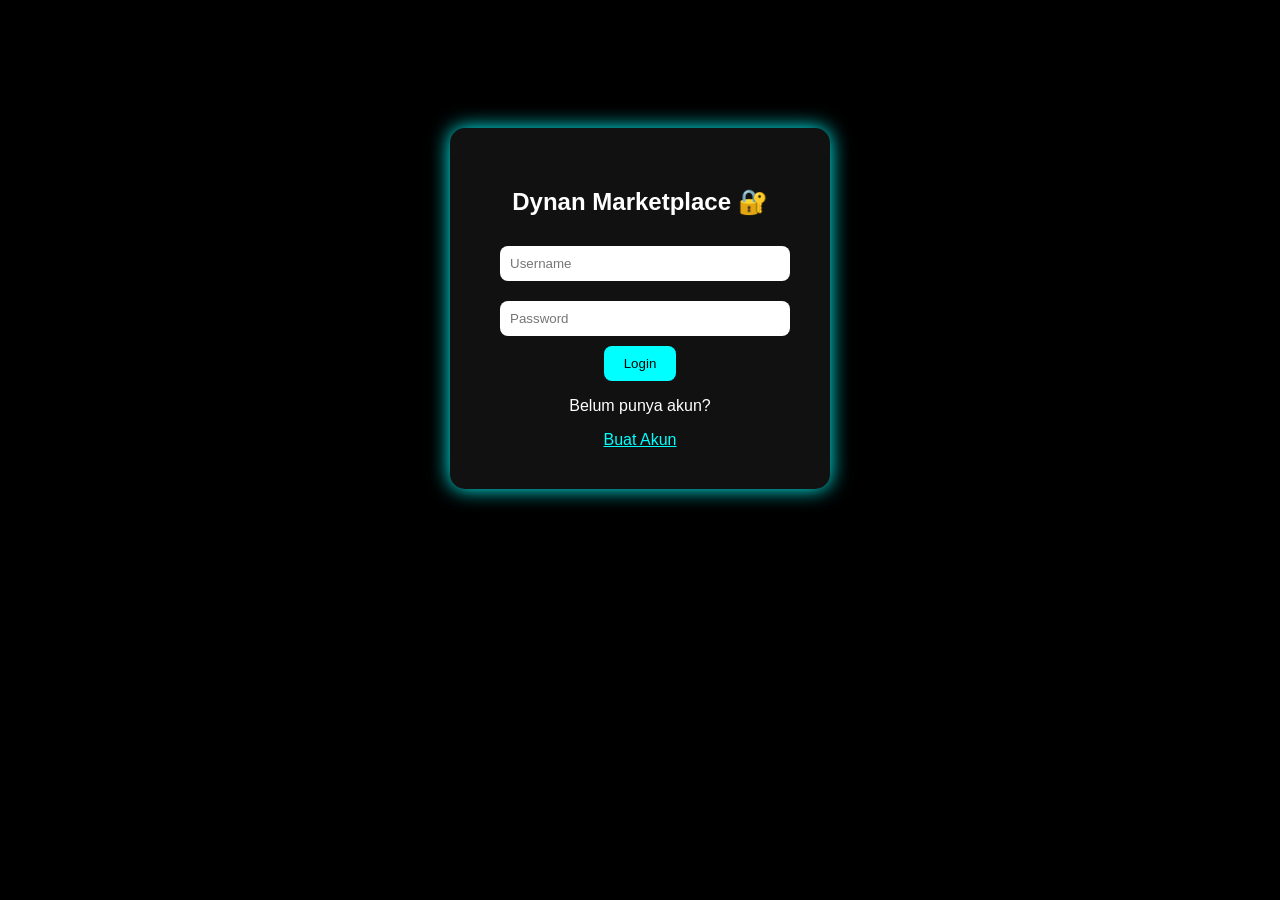
==== index.html @ b117a09b "index.html" ====
<!DOCTYPE html>
<html>
<head>
<title>Dynan Marketplace Login</title>

<style>

body{
background:black;
color:white;
font-family:sans-serif;
text-align:center;
padding-top:120px;
}

.login{
background:#111;
padding:40px;
border-radius:15px;
width:300px;
margin:auto;
box-shadow:0 0 20px cyan;
}

input{
width:90%;
padding:10px;
margin:10px;
border-radius:8px;
border:none;
}

button{
padding:10px 20px;
background:cyan;
border:none;
border-radius:8px;
cursor:pointer;
}

</style>

</head>

<body>

<div class="login">

<h2>Dynan Marketplace 🔐</h2>

<input type="text" id="user" placeholder="Username"><br>
<input type="password" id="pass" placeholder="Password"><br>

<button onclick="login()">Login</button>

<p>Belum punya akun?</p>

<a href="register.html" style="color:cyan">Buat Akun</a>

</div>

<script>

function login(){

let u=document.getElementById("user").value
let p=document.getElementById("pass").value

if(u=="dynannotdev" && p=="11092009"){
window.location="market.html"
}else{
alert("Username / Password salah")
}

}

</script>

</body>
</html>
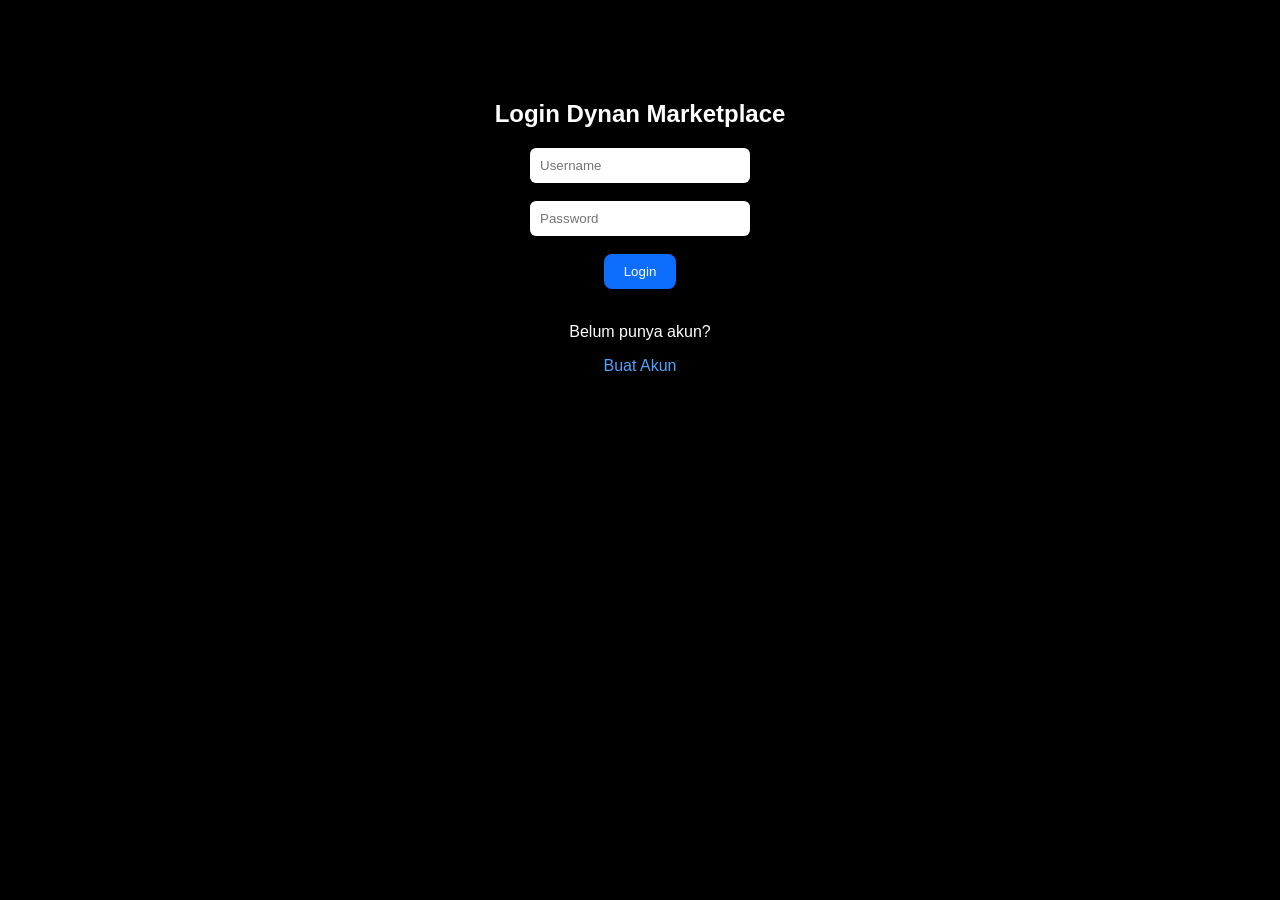
==== commit 6532c57d: "index.html" ====
--- a/index.html
+++ b/index.html
@@ -1,7 +1,7 @@
 <!DOCTYPE html>
 <html>
 <head>
-<title>Dynan Marketplace Login</title>
+<title>Login Dynan Marketplace</title>
 
 <style>
 
@@ -10,32 +10,32 @@
 color:white;
 font-family:sans-serif;
 text-align:center;
-padding-top:120px;
-}
-
-.login{
-background:#111;
-padding:40px;
-border-radius:15px;
-width:300px;
-margin:auto;
-box-shadow:0 0 20px cyan;
+margin-top:100px;
 }
 
 input{
-width:90%;
 padding:10px;
-margin:10px;
-border-radius:8px;
+width:200px;
+border-radius:6px;
 border:none;
 }
 
 button{
 padding:10px 20px;
-background:cyan;
 border:none;
 border-radius:8px;
+background:#0d6efd;
+color:white;
 cursor:pointer;
+}
+
+button:hover{
+background:#0a58ca;
+}
+
+a{
+color:#4da3ff;
+text-decoration:none;
 }
 
 </style>
@@ -44,20 +44,21 @@
 
 <body>
 
-<div class="login">
+<h2>Login Dynan Marketplace</h2>
 
-<h2>Dynan Marketplace 🔐</h2>
+<input type="text" id="user" placeholder="Username">
+<br><br>
 
-<input type="text" id="user" placeholder="Username"><br>
-<input type="password" id="pass" placeholder="Password"><br>
+<input type="password" id="pass" placeholder="Password">
+<br><br>
 
 <button onclick="login()">Login</button>
 
+<br><br>
+
 <p>Belum punya akun?</p>
 
-<a href="register.html" style="color:cyan">Buat Akun</a>
-
-</div>
+<a href="register.html">Buat Akun</a>
 
 <script>
 
@@ -66,10 +67,21 @@
 let u=document.getElementById("user").value
 let p=document.getElementById("pass").value
 
+// login admin
 if(u=="dynannotdev" && p=="11092009"){
-window.location="market.html"
+window.location.href="admin.html"
+return
+}
+
+// login member
+let users=JSON.parse(localStorage.getItem("users") || "[]")
+
+let found=users.find(x=>x.username==u && x.password==p)
+
+if(found){
+window.location.href="market.html"
 }else{
-alert("Username / Password salah")
+alert("Username atau Password salah")
 }
 
 }
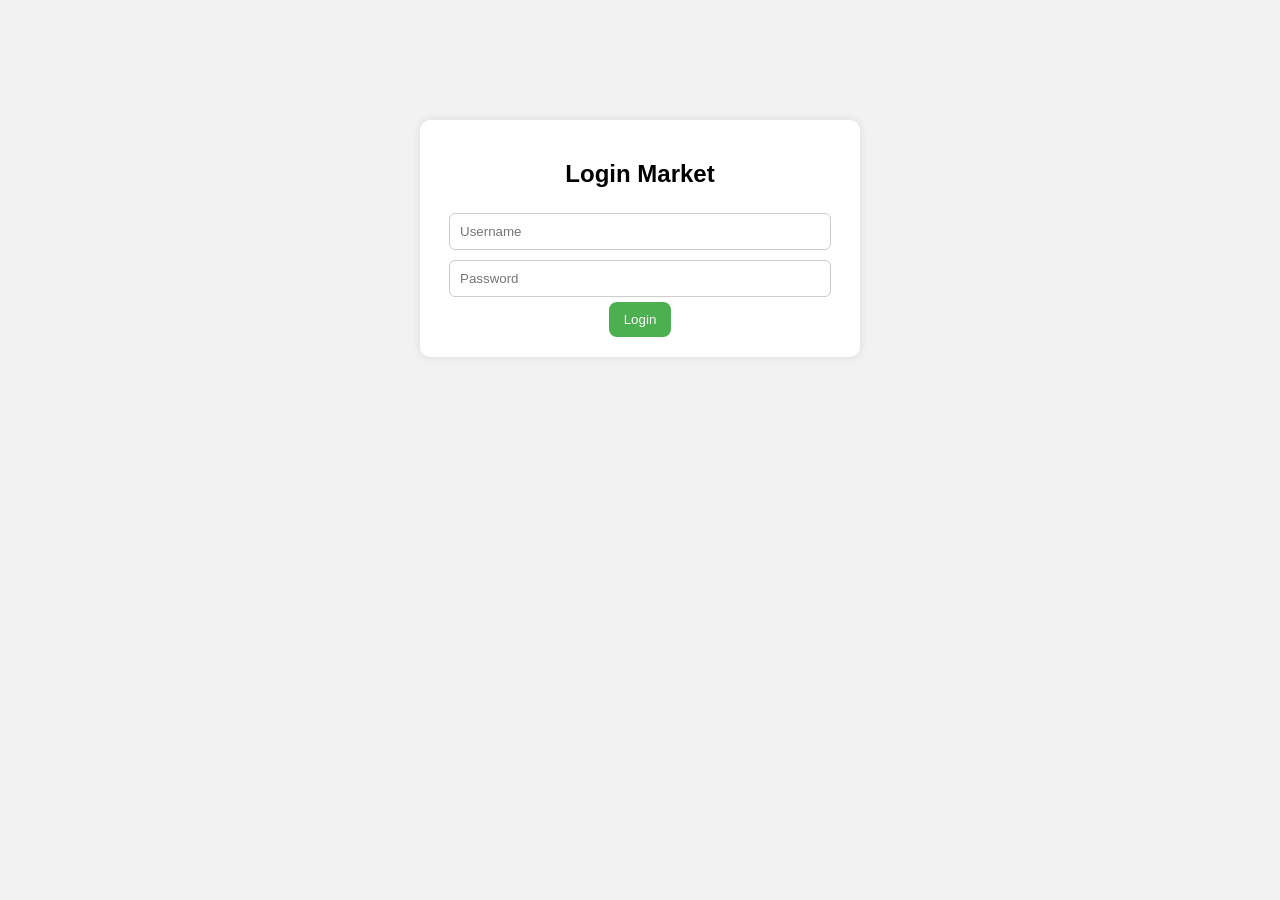
==== commit ae5e737f: "index.html" ====
--- a/index.html
+++ b/index.html
@@ -1,87 +1,73 @@
 <!DOCTYPE html>
 <html>
 <head>
-<title>Login Dynan Marketplace</title>
+<title>Login Market</title>
 
 <style>
+body{
+font-family:sans-serif;
+background:#f2f2f2;
+text-align:center;
+}
 
-body{
-background:black;
-color:white;
-font-family:sans-serif;
-text-align:center;
-margin-top:100px;
+.box{
+background:white;
+width:90%;
+max-width:400px;
+margin:auto;
+margin-top:120px;
+padding:20px;
+border-radius:10px;
+box-shadow:0 0 10px rgba(0,0,0,0.1);
 }
 
 input{
+width:90%;
 padding:10px;
-width:200px;
+margin:5px;
 border-radius:6px;
-border:none;
+border:1px solid #ccc;
 }
 
 button{
-padding:10px 20px;
+padding:10px 15px;
+background:#4CAF50;
+color:white;
 border:none;
 border-radius:8px;
-background:#0d6efd;
-color:white;
 cursor:pointer;
 }
-
-button:hover{
-background:#0a58ca;
-}
-
-a{
-color:#4da3ff;
-text-decoration:none;
-}
-
 </style>
-
 </head>
 
 <body>
 
-<h2>Login Dynan Marketplace</h2>
+<div class="box">
 
-<input type="text" id="user" placeholder="Username">
-<br><br>
+<h2>Login Market</h2>
 
-<input type="password" id="pass" placeholder="Password">
-<br><br>
+<input type="text" id="username" placeholder="Username"><br>
+<input type="password" id="password" placeholder="Password"><br>
 
 <button onclick="login()">Login</button>
 
-<br><br>
-
-<p>Belum punya akun?</p>
-
-<a href="register.html">Buat Akun</a>
+</div>
 
 <script>
 
 function login(){
 
-let u=document.getElementById("user").value
-let p=document.getElementById("pass").value
+let user=document.getElementById("username").value
+let pass=document.getElementById("password").value
 
-// login admin
-if(u=="dynannotdev" && p=="11092009"){
-window.location.href="admin.html"
-return
-}
+if(user=="admin" && pass=="12345"){
 
-// login member
-let users=JSON.parse(localStorage.getItem("users") || "[]")
+window.location.href="market.html"
 
-let found=users.find(x=>x.username==u && x.password==p)
+}else{
 
-if(found){
-window.location.href="market.html"
-}else{
-alert("Username atau Password salah")
+alert("Username atau password salah")
+
 }
 
 }
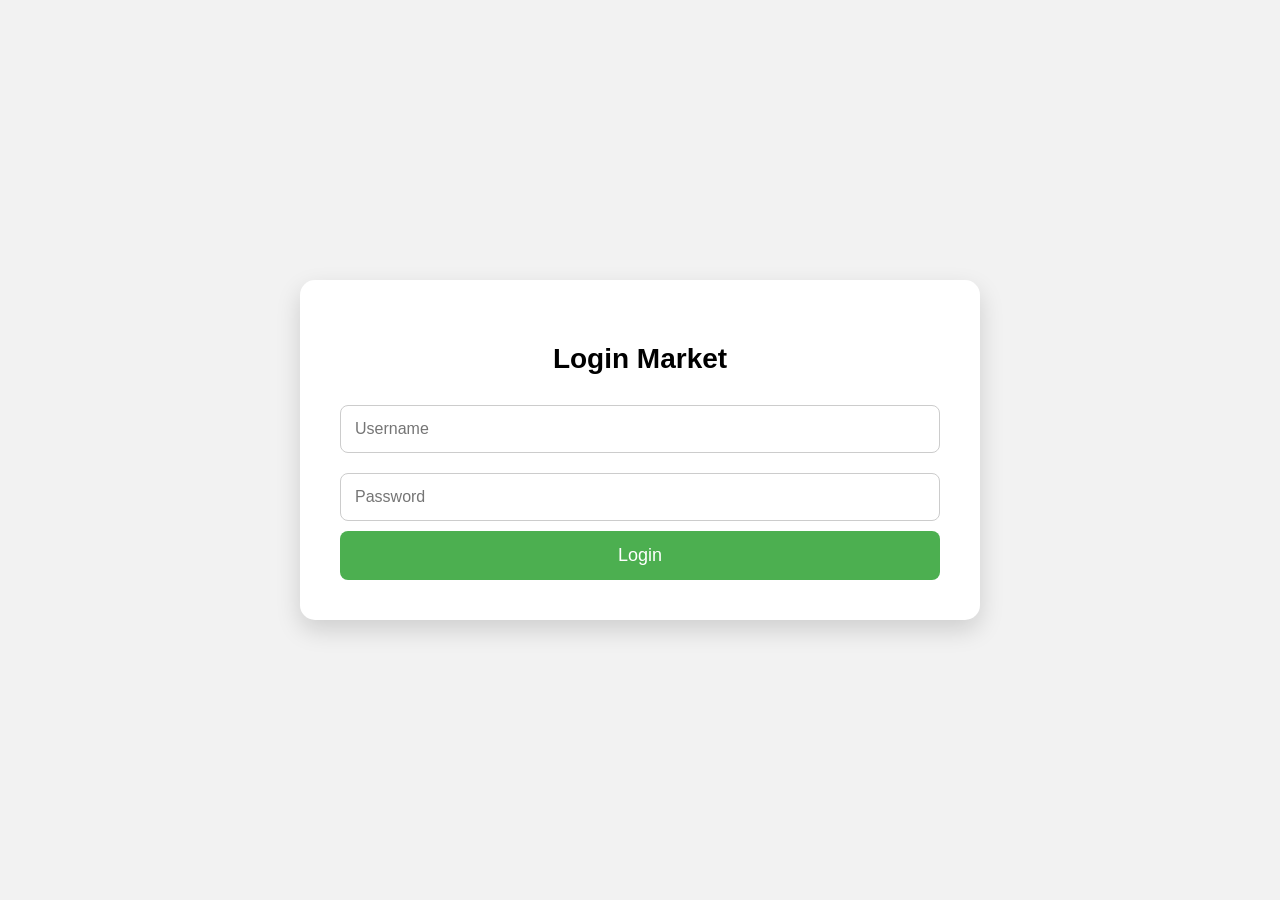
==== commit 21c8d5d7: "index.html" ====
--- a/index.html
+++ b/index.html
@@ -3,40 +3,59 @@
 <head>
 <title>Login Market</title>
 
+<meta name="viewport" content="width=device-width, initial-scale=1">
+
 <style>
+
 body{
 font-family:sans-serif;
 background:#f2f2f2;
-text-align:center;
+display:flex;
+justify-content:center;
+align-items:center;
+height:100vh;
+margin:0;
 }
 
 .box{
 background:white;
 width:90%;
-max-width:400px;
-margin:auto;
-margin-top:120px;
-padding:20px;
-border-radius:10px;
-box-shadow:0 0 10px rgba(0,0,0,0.1);
+max-width:600px;
+padding:40px;
+border-radius:15px;
+box-shadow:0 10px 25px rgba(0,0,0,0.15);
+text-align:center;
+}
+
+h2{
+margin-bottom:20px;
+font-size:28px;
 }
 
 input{
-width:90%;
-padding:10px;
-margin:5px;
-border-radius:6px;
+width:95%;
+padding:14px;
+margin:10px 0;
+border-radius:8px;
 border:1px solid #ccc;
+font-size:16px;
 }
 
 button{
-padding:10px 15px;
+width:100%;
+padding:14px;
 background:#4CAF50;
 color:white;
 border:none;
 border-radius:8px;
+font-size:18px;
 cursor:pointer;
 }
+
+button:hover{
+background:#45a049;
+}
+
 </style>
 </head>
 
@@ -46,8 +65,8 @@
 
 <h2>Login Market</h2>
 
-<input type="text" id="username" placeholder="Username"><br>
-<input type="password" id="password" placeholder="Password"><br>
+<input type="text" id="username" placeholder="Username">
+<input type="password" id="password" placeholder="Password">
 
 <button onclick="login()">Login</button>
 
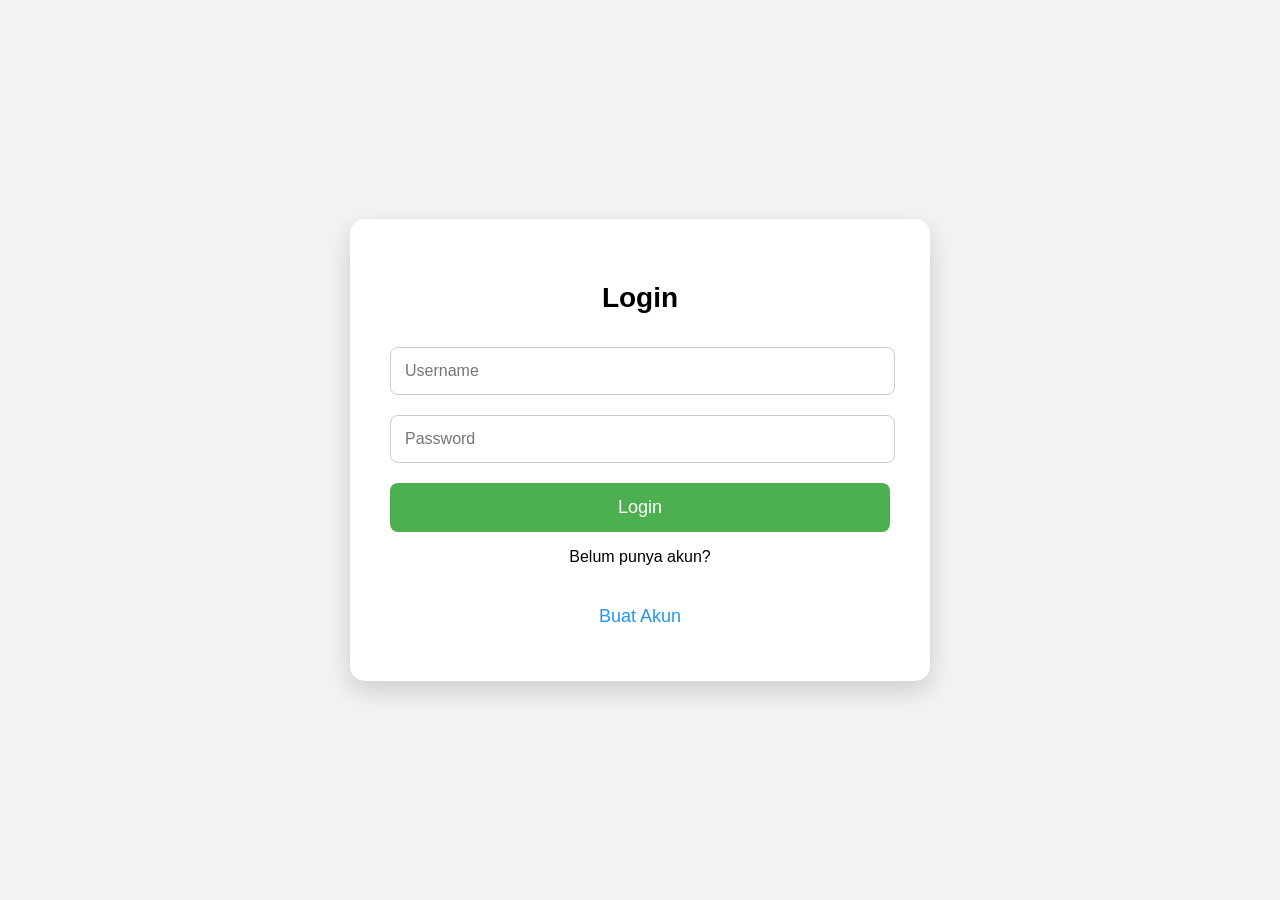
==== commit d8a12519: "index.html" ====
--- a/index.html
+++ b/index.html
@@ -1,7 +1,7 @@
 <!DOCTYPE html>
 <html>
 <head>
-<title>Login Market</title>
+<title>Login Market Dynan</title>
 
 <meta name="viewport" content="width=device-width, initial-scale=1">
 
@@ -20,7 +20,7 @@
 .box{
 background:white;
 width:90%;
-max-width:600px;
+max-width:500px;
 padding:40px;
 border-radius:15px;
 box-shadow:0 10px 25px rgba(0,0,0,0.15);
@@ -28,7 +28,6 @@
 }
 
 h2{
-margin-bottom:20px;
 font-size:28px;
 }
 
@@ -44,16 +43,26 @@
 button{
 width:100%;
 padding:14px;
-background:#4CAF50;
-color:white;
 border:none;
 border-radius:8px;
 font-size:18px;
 cursor:pointer;
+margin-top:10px;
 }
 
-button:hover{
-background:#45a049;
+.login{
+background:#4CAF50;
+color:white;
+}
+
+.register{
+background:#2196F3;
+color:white;
+}
+
+.switch{
+background:none;
+color:#2196F3;
 }
 
 </style>
@@ -63,23 +72,63 @@
 
 <div class="box">
 
-<h2>Login Market</h2>
+<div id="loginBox">
 
-<input type="text" id="username" placeholder="Username">
-<input type="password" id="password" placeholder="Password">
+<h2>Login</h2>
 
-<button onclick="login()">Login</button>
+<input type="text" id="loginUser" placeholder="Username">
+<input type="password" id="loginPass" placeholder="Password">
+
+<button class="login" onclick="login()">Login</button>
+
+<p>Belum punya akun?</p>
+<button class="switch" onclick="showRegister()">Buat Akun</button>
 
 </div>
 
+
+<div id="registerBox" style="display:none">
+
+<h2>Daftar Akun</h2>
+
+<input type="text" id="regUser" placeholder="Username baru">
+<input type="password" id="regPass" placeholder="Password baru">
+
+<button class="register" onclick="register()">Daftar</button>
+
+<p>Sudah punya akun?</p>
+<button class="switch" onclick="showLogin()">Login</button>
+
+</div>
+
+</div>
+
+
 <script>
+
+function register(){
+
+let user=document.getElementById("regUser").value
+let pass=document.getElementById("regPass").value
+
+localStorage.setItem("user",user)
+localStorage.setItem("pass",pass)
+
+alert("Akun berhasil dibuat!")
+
+showLogin()
+
+}
 
 function login(){
 
-let user=document.getElementById("username").value
-let pass=document.getElementById("password").value
+let user=document.getElementById("loginUser").value
+let pass=document.getElementById("loginPass").value
 
-if(user=="admin" && pass=="12345"){
+let savedUser=localStorage.getItem("user")
+let savedPass=localStorage.getItem("pass")
+
+if(user==savedUser && pass==savedPass){
 
 window.location.href="market.html"
 
@@ -91,6 +140,16 @@
 
 }
 
+function showRegister(){
+document.getElementById("loginBox").style.display="none"
+document.getElementById("registerBox").style.display="block"
+}
+
+function showLogin(){
+document.getElementById("loginBox").style.display="block"
+document.getElementById("registerBox").style.display="none"
+}
+
 </script>
 
 </body>
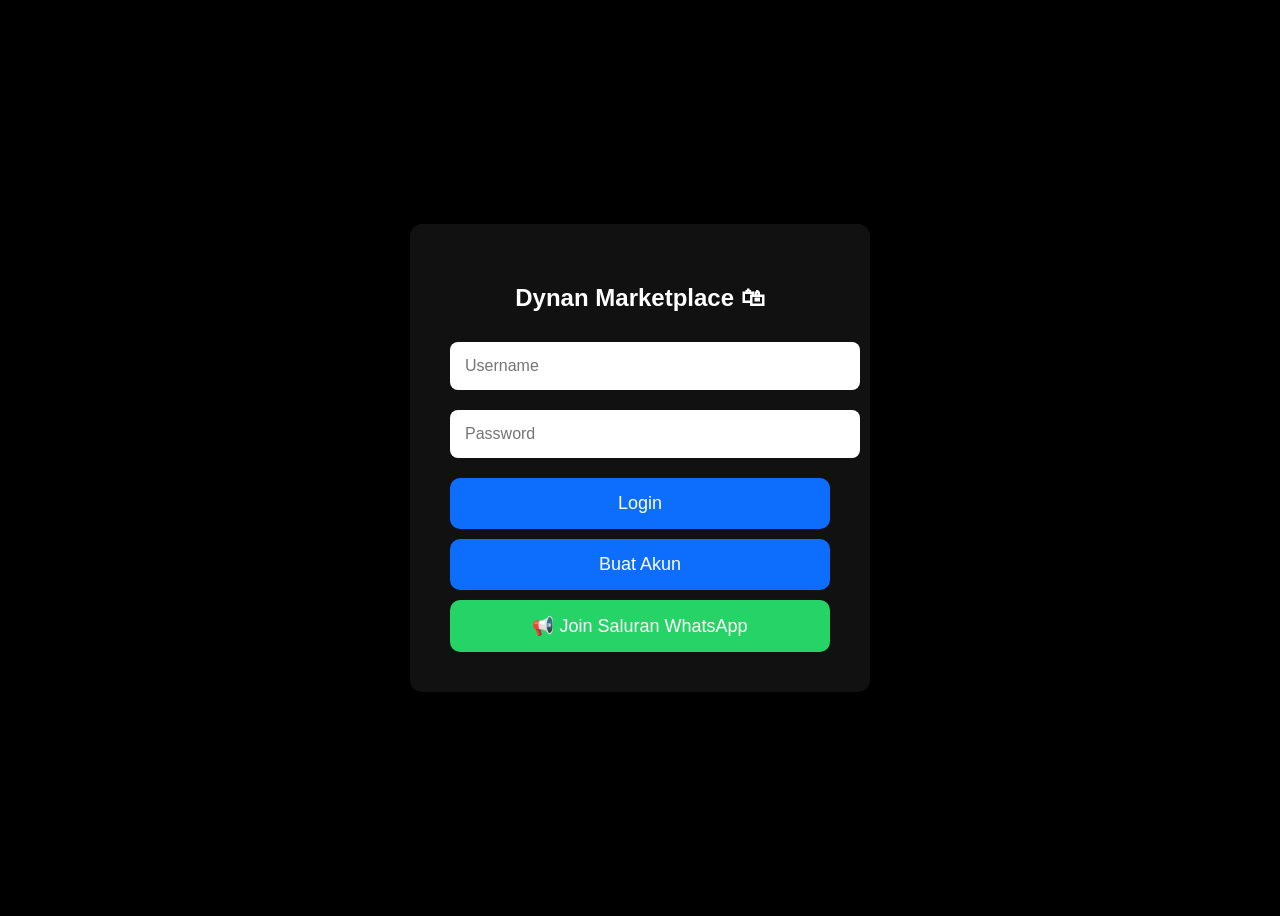
==== commit 960fdedf: "index.html" ====
--- a/index.html
+++ b/index.html
@@ -1,68 +1,51 @@
 <!DOCTYPE html>
 <html>
 <head>
-<title>Login Market Dynan</title>
-
-<meta name="viewport" content="width=device-width, initial-scale=1">
+<title>Dynan Marketplace</title>
 
 <style>
 
 body{
+background:black;
 font-family:sans-serif;
-background:#f2f2f2;
 display:flex;
 justify-content:center;
 align-items:center;
 height:100vh;
-margin:0;
+color:white;
 }
 
 .box{
-background:white;
-width:90%;
-max-width:500px;
+background:#111;
 padding:40px;
-border-radius:15px;
-box-shadow:0 10px 25px rgba(0,0,0,0.15);
+width:380px;
+border-radius:12px;
 text-align:center;
 }
 
-h2{
-font-size:28px;
-}
-
 input{
-width:95%;
-padding:14px;
+width:100%;
+padding:15px;
 margin:10px 0;
+border:none;
 border-radius:8px;
-border:1px solid #ccc;
 font-size:16px;
 }
 
 button{
 width:100%;
-padding:14px;
+padding:15px;
 border:none;
-border-radius:8px;
+border-radius:10px;
 font-size:18px;
 cursor:pointer;
 margin-top:10px;
-}
-
-.login{
-background:#4CAF50;
+background:#0d6efd;
 color:white;
 }
 
-.register{
-background:#2196F3;
-color:white;
-}
-
-.switch{
-background:none;
-color:#2196F3;
+.channel{
+background:#25D366;
 }
 
 </style>
@@ -72,82 +55,46 @@
 
 <div class="box">
 
-<div id="loginBox">
+<h2>Dynan Marketplace 🛍</h2>
 
-<h2>Login</h2>
+<input type="text" id="user" placeholder="Username">
+<input type="password" id="pass" placeholder="Password">
 
-<input type="text" id="loginUser" placeholder="Username">
-<input type="password" id="loginPass" placeholder="Password">
+<button onclick="login()">Login</button>
 
-<button class="login" onclick="login()">Login</button>
+<a href="register.html">
+<button>Buat Akun</button>
+</a>
 
-<p>Belum punya akun?</p>
-<button class="switch" onclick="showRegister()">Buat Akun</button>
+<a href="https://whatsapp.com/channel/0029VbCjQw8GE56pxtLIQa1c" target="_blank">
+<button class="channel">📢 Join Saluran WhatsApp</button>
+</a>
 
 </div>
 
-
-<div id="registerBox" style="display:none">
-
-<h2>Daftar Akun</h2>
-
-<input type="text" id="regUser" placeholder="Username baru">
-<input type="password" id="regPass" placeholder="Password baru">
-
-<button class="register" onclick="register()">Daftar</button>
-
-<p>Sudah punya akun?</p>
-<button class="switch" onclick="showLogin()">Login</button>
-
-</div>
-
-</div>
-
-
 <script>
-
-function register(){
-
-let user=document.getElementById("regUser").value
-let pass=document.getElementById("regPass").value
-
-localStorage.setItem("user",user)
-localStorage.setItem("pass",pass)
-
-alert("Akun berhasil dibuat!")
-
-showLogin()
-
-}
 
 function login(){
 
-let user=document.getElementById("loginUser").value
-let pass=document.getElementById("loginPass").value
+let user=document.getElementById("user").value
+let pass=document.getElementById("pass").value
 
-let savedUser=localStorage.getItem("user")
-let savedPass=localStorage.getItem("pass")
-
-if(user==savedUser && pass==savedPass){
-
-window.location.href="market.html"
-
-}else{
-
-alert("Username atau password salah")
-
+if(user=="dynannotdev" && pass=="11092009"){
+window.location="admin.html"
+return
 }
 
+let users=JSON.parse(localStorage.getItem("users") || "[]")
+
+for(let i=0;i<users.length;i++){
+if(users[i].username==user && users[i].password==pass){
+window.location="market.html"
+return
+}
 }
 
-function showRegister(){
-document.getElementById("loginBox").style.display="none"
-document.getElementById("registerBox").style.display="block"
-}
+alert("Akun tidak ditemukan")
 
-function showLogin(){
-document.getElementById("loginBox").style.display="block"
-document.getElementById("registerBox").style.display="none"
 }
 
 </script>
